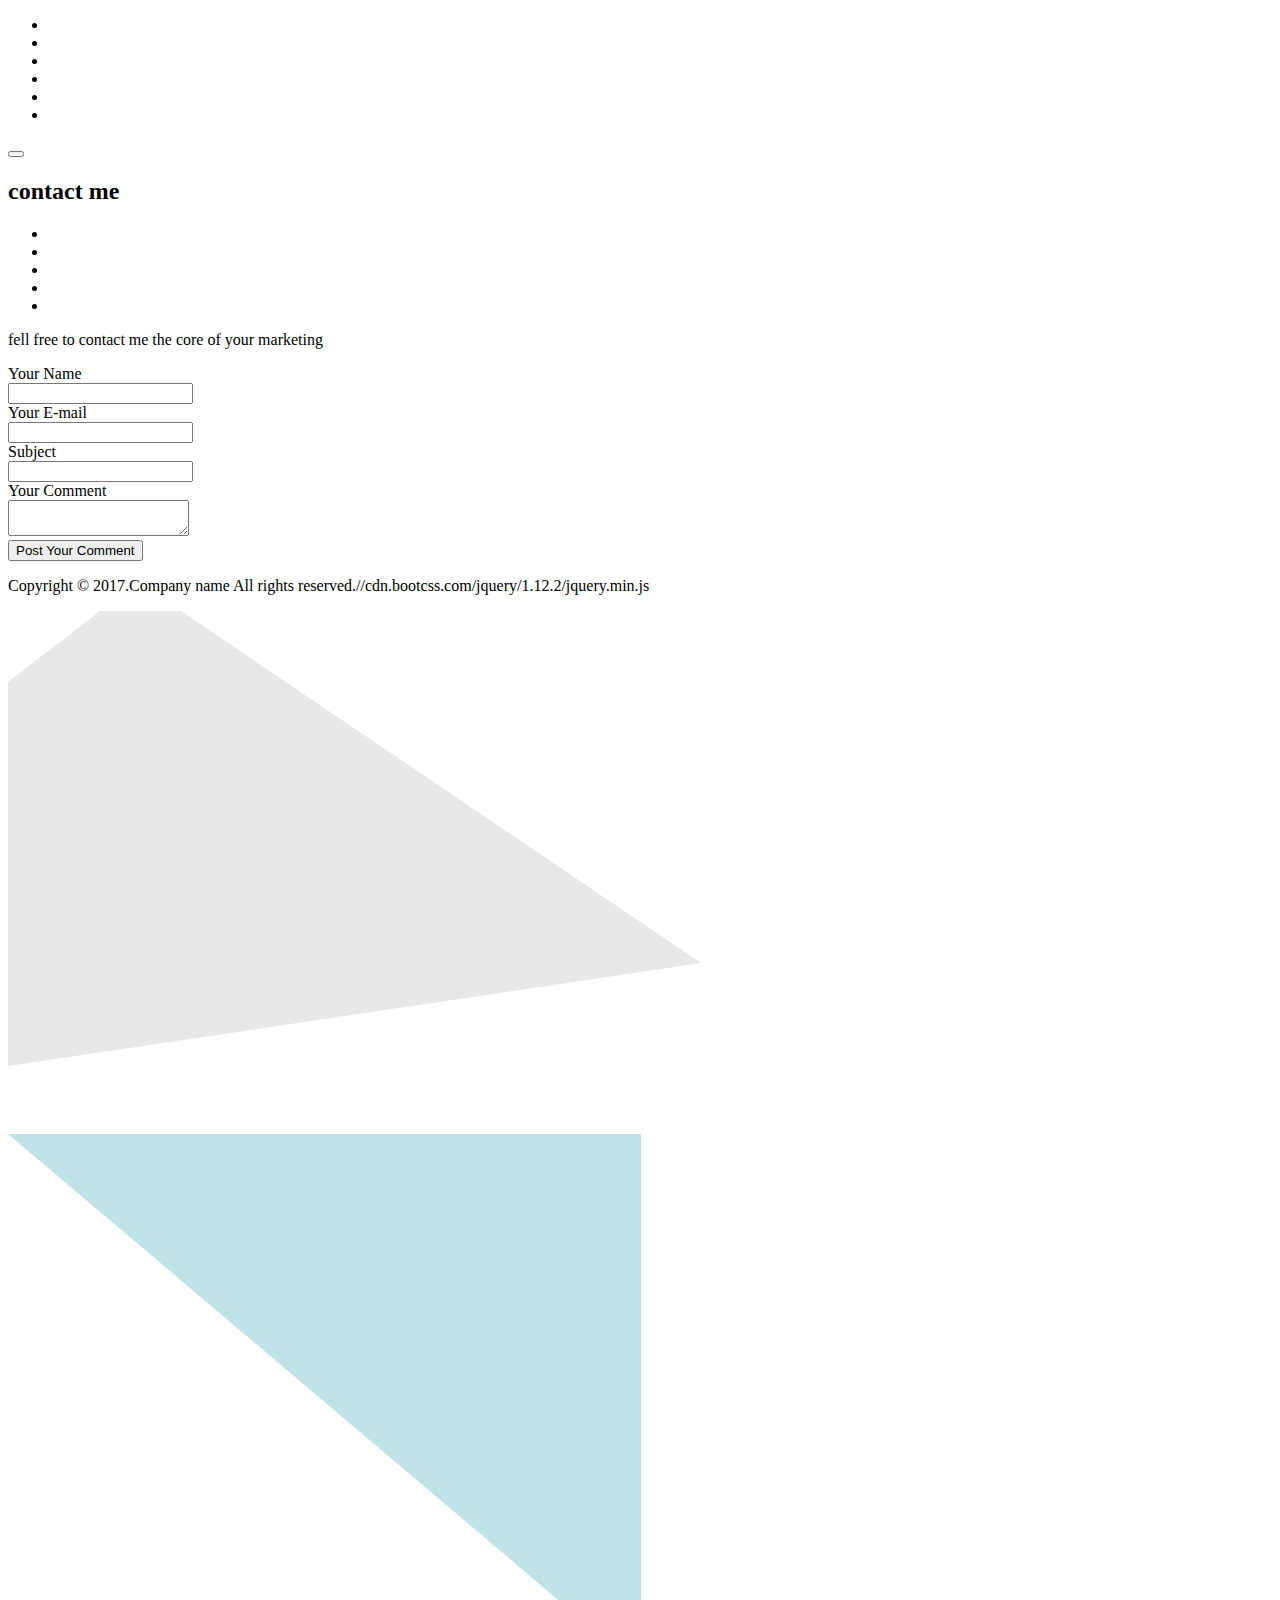
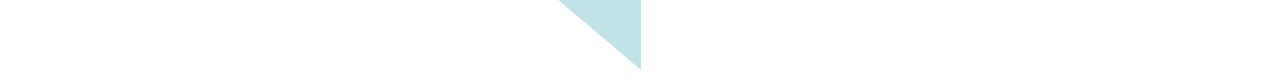
==== src/main/resources/templates/contact.html @ 1f2304a2 "Initial commit" ====
﻿<!DOCTYPE html>
<html lang="en" xmlns:th="http://www.thymeleaf.org"
      class="ace ace-card-on ace-tab-nav-on ace-main-nav-on ace-sidebar-on" data-theme-color="#c0e3e7">
<head>
    <meta charset="utf-8">
    <meta http-equiv="X-UA-Compatible" content="IE=edge">
    <meta name="viewport" content="width=device-width, initial-scale=1">

    <title>Shenpotato</title>
    <meta name="description" content="">

    <link rel="apple-touch-icon" href="apple-touch-icon.png">
    <link rel="shortcut icon" href="favicon.ico">

    <!-- Google Fonts -->
    <link href="https://fonts.googleapis.com/css?family=Quicksand:400,700" rel="stylesheet">
    <link href="https://fonts.googleapis.com/css?family=Pacifico" rel="stylesheet">

    <!-- Icon Fonts -->
    <link th:href="@{/asserts/fonts/icomoon/style.css}" rel="stylesheet">

    <!-- Styles -->
    <link th:href="@{/asserts/js/plugins/highlight/solarized-light.css}" rel="stylesheet">
    <link th:href="@{/asserts/css/style.css}" rel="stylesheet">

    <!-- Modernizer -->
    <script type="text/javascript" th:src="@{/asserts/js/vendor/modernizr-3.3.1.min.js}"></script>
</head>
<body>
<div class="ace-wrapper">

    <!--页面头部-->
    <div th:replace="commons/bars :: top_bar"></div>

    <!--左边介绍卡片-->
    <div th:replace="commons/bars :: leftside_card"></div>

    <!--内容容器右侧导航栏-->
    <div th:replace="commons/bars :: content_rightside_bar"></div>

    <div id="ace-content" class="ace-container-shift">
        <div class="ace-container">


            <div id="ace-nav-wrap" class="hidden-sm hidden-xs">
                <div class="ace-nav-cont">
                    <div id="ace-nav-scroll">
                        <nav id="ace-nav" class="ace-nav">
                            <ul class="clear-list">
                                <li>
                                    <a href="index.html" data-tooltip="Home"><img class="avatar avatar-42"
                                                                                  src="img/uploads/avatar/avatar-42x42.png"
                                                                                  alt=""></a>
                                </li>
                                <li>
                                    <a href="experience.html" data-tooltip="Experience"><span
                                            class="ace-icon ace-icon-experience"></span></a>
                                </li>
                                <li>
                                    <a href="portfolio.html" data-tooltip="Portfolio"><span
                                            class="ace-icon ace-icon-portfolio"></span></a>
                                </li>
                                <li>
                                    <a href="testimonials.html" data-tooltip="References"><span
                                            class="ace-icon ace-icon-references"></span></a>
                                </li>
                                <li class="active">
                                    <a href="contact.html" data-tooltip="Contact"><span
                                            class="ace-icon ace-icon-contact"></span></a>
                                </li>
                                <li>
                                    <a href="category.html" data-tooltip="Blog"><span
                                            class="ace-icon ace-icon-blog"></span></a>
                                </li>
                            </ul>
                        </nav>
                    </div>

                    <div id="ace-nav-tools" class="hidden">
                        <span class="ace-icon ace-icon-dots-three-horizontal"></span>

                        <button id="ace-nav-arrow" class="clear-btn">
                            <span class="ace-icon ace-icon-chevron-thin-down"></span>
                        </button>
                    </div>
                </div>
                <div class="ace-nav-btm"></div>
            </div><!-- .ace-nav-wrap -->

            <div class="ace-paper-stock">
                <main class="ace-paper clearfix">
                    <div class="ace-paper-cont clear-mrg">

                        <!-- START: PAGE CONTENT -->

                        <h2 class="title-lg text-upper padd-box">contact me</h2>

                        <div class="padd-box-xs">
                            <header class="contact-head">
                                <ul class="ace-social primary-social clear-list">
                                    <li><a><span class="ace-icon ace-icon-facebook"></span></a></li>
                                    <li><a><span class="ace-icon ace-icon-twitter"></span></a></li>
                                    <li><a><span class="ace-icon ace-icon-google-plus"></span></a></li>
                                    <li><a><span class="ace-icon ace-icon-instagram"></span></a></li>
                                    <li><a><span class="ace-icon ace-icon-pinterest"></span></a></li>
                                </ul>
                                <p class="title text-upper">fell free to contact me the core of your marketing</p>
                            </header>
                        </div>

                        <div class="padd-box-sm">
                            <form action="#" method="post" class="contact-form">

                                <div class="form-group">
                                    <label class="form-label" for="author">Your Name</label>
                                    <div class="form-item-wrap">
                                        <input id="author" class="form-item" type="text">
                                    </div>
                                </div>

                                <div class="form-group">
                                    <label class="form-label" for="email">Your E-mail</label>
                                    <div class="form-item-wrap">
                                        <input id="email" class="form-item" type="email" required="required">
                                    </div>
                                </div>

                                <div class="form-group">
                                    <label class="form-label" for="url">Subject</label>
                                    <div class="form-item-wrap">
                                        <input id="url" class="form-item" type="url">
                                    </div>
                                </div>

                                <div class="form-group">
                                    <label class="form-label" for="comment">Your Comment</label>
                                    <div class="form-item-wrap">
                                        <textarea id="comment" class="form-item"></textarea>
                                    </div>
                                </div>

                                <div class="form-submit form-item-wrap">
                                    <input class="btn btn-primary btn-lg" type="submit" value="Post Your Comment">
                                </div>
                            </form>
                        </div>

                        <div id="map" data-latitude="50.84592" data-longitude="4.366859999999974"></div>

                        <!-- END: PAGE CONTENT -->

                    </div><!-- .ace-paper-cont -->
                </main><!-- .ace-paper -->
            </div><!-- .ace-paper-stock -->

        </div><!-- .ace-container -->
    </div><!-- #ace-content -->

    <!--右侧按钮展开介绍卡片-->
    <div th:replace="commons/bars :: rightside_card"></div>

    <footer id="ace-footer" class="ace-container-shift">
        <div class="ace-container">
            <div class="ace-footer-cont clear-mrg">
                <p class="text-center">Copyright &copy; 2017.Company name All rights
                    reserved.//cdn.bootcss.com/jquery/1.12.2/jquery.min.js</p>
            </div>
        </div><!-- .ace-container -->
    </footer><!-- #ace-footer -->

    <!-- Triangle Shapes -->
    <svg id="ace-bg-shape-1" class="hidden-sm hidden-xs" height="519" width="758">
        <polygon points="0,455,693,352,173,0,92,0,0,71" style="fill:#d2d2d2;stroke:purple;stroke-width:0; opacity: 0.5">
    </svg>

    <svg id="ace-bg-shape-2" class="hidden-sm hidden-xs" height="536" width="633">
        <polygon points="0,0,633,0,633,536" style="fill:#c0e3e7;stroke:purple;stroke-width:0"/>
    </svg>
</div><!-- .ace-wrapper -->

<!-- Scripts -->
<script type="text/javascript" src="js/vendor/jquery-1.12.4.min.js"></script>


<!--<script type="text/javascript" src="http://ditu.google.cn/maps/api/js?key=AIzaSyDiwY_5J2Bkv2UgSeJa4NOKl6WUezSS9XA"></script>-->
<script type="text/javascript" src="js/plugins/highlight/highlight.pack.js"></script>
<script type="text/javascript" src="js/plugins/jquery.mCustomScrollbar.min.js"></script>
<script type="text/javascript" src="js/plugins/isotope.pkgd.min.js"></script>
<script type="text/javascript" src="js/plugins/progressbar.min.js"></script>
<script type="text/javascript" src="js/plugins/slick.min.js"></script>

<script type="text/javascript" src="js/options.js"></script>
<script type="text/javascript" src="js/main.js"></script>
</body>
</html>
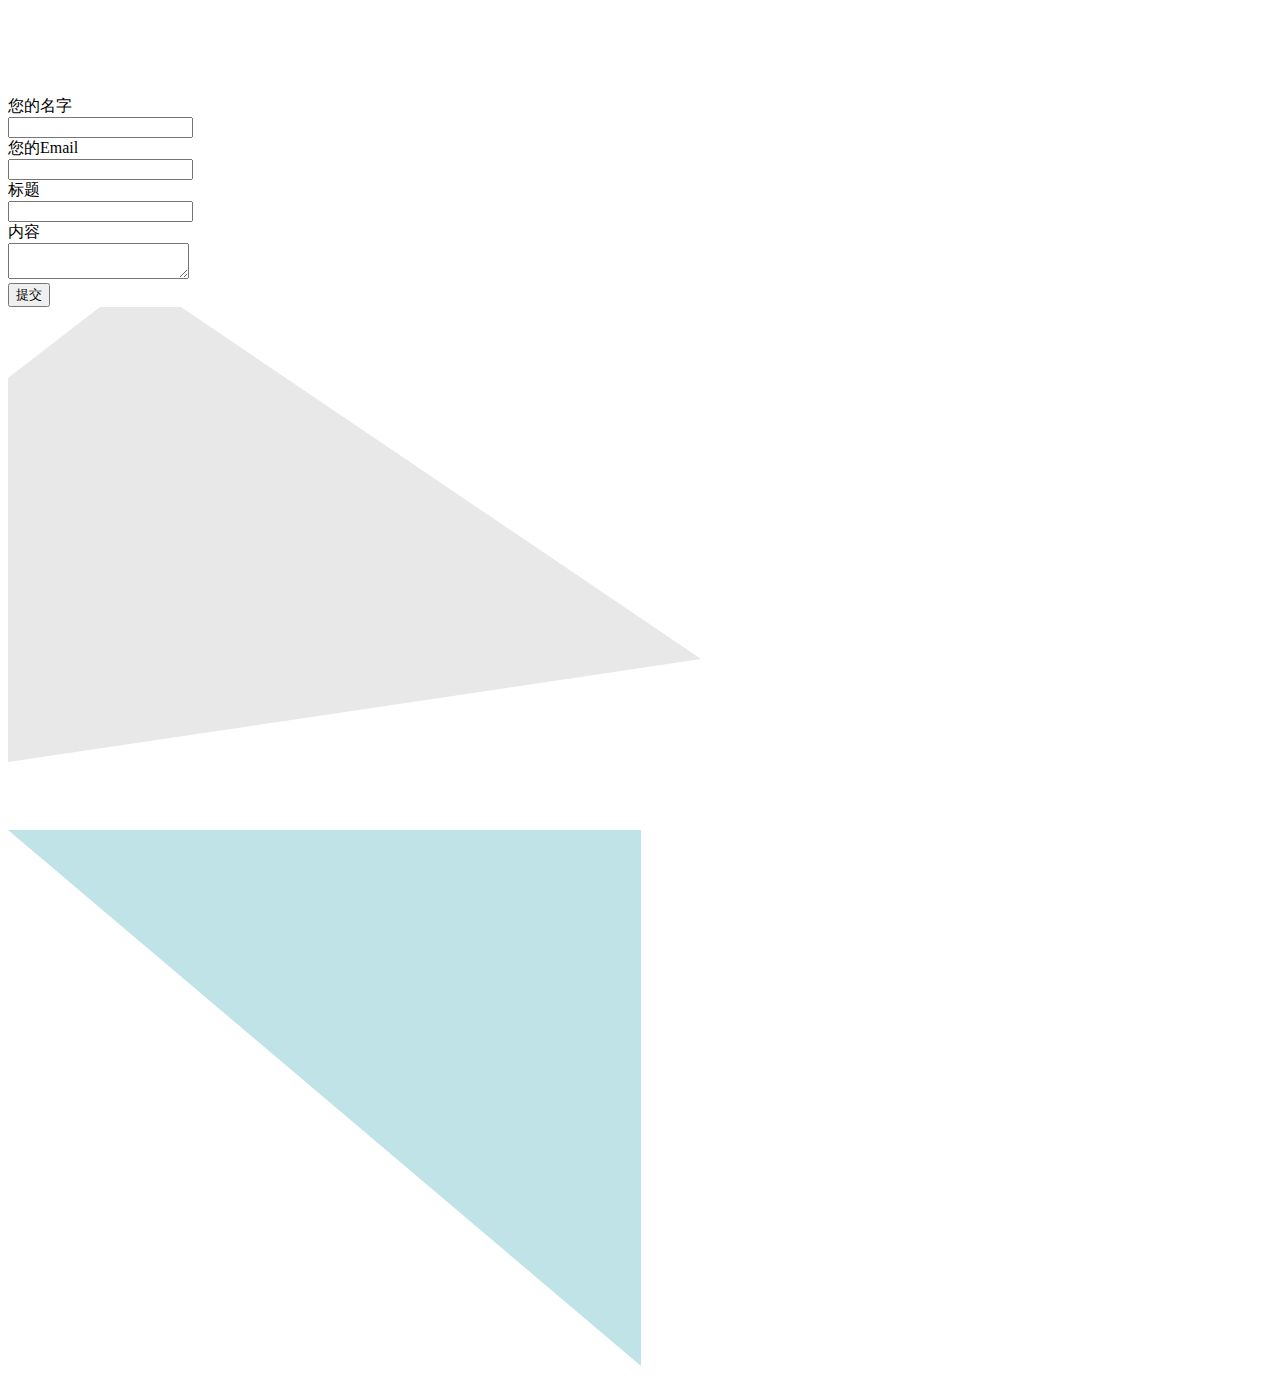
==== commit 100946ba: "publish myresume web on github" ====
--- a/src/main/resources/templates/contact.html
+++ b/src/main/resources/templates/contact.html
@@ -1,5 +1,5 @@
 ﻿<!DOCTYPE html>
-<html lang="en" xmlns:th="http://www.thymeleaf.org"
+<html xmlns:th="http://www.thymeleaf.org"
       class="ace ace-card-on ace-tab-nav-on ace-main-nav-on ace-sidebar-on" data-theme-color="#c0e3e7">
 <head>
     <meta charset="utf-8">
@@ -35,57 +35,14 @@
     <!--左边介绍卡片-->
     <div th:replace="commons/bars :: leftside_card"></div>
 
-    <!--内容容器右侧导航栏-->
-    <div th:replace="commons/bars :: content_rightside_bar"></div>
+    <!--不知名的bar-->
+    <div th:replace="commons/bars :: unknow_bar"></div>
 
     <div id="ace-content" class="ace-container-shift">
         <div class="ace-container">
 
-
-            <div id="ace-nav-wrap" class="hidden-sm hidden-xs">
-                <div class="ace-nav-cont">
-                    <div id="ace-nav-scroll">
-                        <nav id="ace-nav" class="ace-nav">
-                            <ul class="clear-list">
-                                <li>
-                                    <a href="index.html" data-tooltip="Home"><img class="avatar avatar-42"
-                                                                                  src="img/uploads/avatar/avatar-42x42.png"
-                                                                                  alt=""></a>
-                                </li>
-                                <li>
-                                    <a href="experience.html" data-tooltip="Experience"><span
-                                            class="ace-icon ace-icon-experience"></span></a>
-                                </li>
-                                <li>
-                                    <a href="portfolio.html" data-tooltip="Portfolio"><span
-                                            class="ace-icon ace-icon-portfolio"></span></a>
-                                </li>
-                                <li>
-                                    <a href="testimonials.html" data-tooltip="References"><span
-                                            class="ace-icon ace-icon-references"></span></a>
-                                </li>
-                                <li class="active">
-                                    <a href="contact.html" data-tooltip="Contact"><span
-                                            class="ace-icon ace-icon-contact"></span></a>
-                                </li>
-                                <li>
-                                    <a href="category.html" data-tooltip="Blog"><span
-                                            class="ace-icon ace-icon-blog"></span></a>
-                                </li>
-                            </ul>
-                        </nav>
-                    </div>
-
-                    <div id="ace-nav-tools" class="hidden">
-                        <span class="ace-icon ace-icon-dots-three-horizontal"></span>
-
-                        <button id="ace-nav-arrow" class="clear-btn">
-                            <span class="ace-icon ace-icon-chevron-thin-down"></span>
-                        </button>
-                    </div>
-                </div>
-                <div class="ace-nav-btm"></div>
-            </div><!-- .ace-nav-wrap -->
+            <!--容器内部右边导航栏-->
+            <div th:replace="commons/bars :: content_rightside_bar"></div>
 
             <div class="ace-paper-stock">
                 <main class="ace-paper clearfix">
@@ -93,54 +50,62 @@
 
                         <!-- START: PAGE CONTENT -->
 
-                        <h2 class="title-lg text-upper padd-box">contact me</h2>
-
-                        <div class="padd-box-xs">
-                            <header class="contact-head">
-                                <ul class="ace-social primary-social clear-list">
-                                    <li><a><span class="ace-icon ace-icon-facebook"></span></a></li>
-                                    <li><a><span class="ace-icon ace-icon-twitter"></span></a></li>
-                                    <li><a><span class="ace-icon ace-icon-google-plus"></span></a></li>
-                                    <li><a><span class="ace-icon ace-icon-instagram"></span></a></li>
-                                    <li><a><span class="ace-icon ace-icon-pinterest"></span></a></li>
-                                </ul>
-                                <p class="title text-upper">fell free to contact me the core of your marketing</p>
-                            </header>
+                        <!--<h2 class="title-thin text-upper padd-box">联系我</h2>-->
+                        <div>
+                            <br>
+                            <br>
+                            <br>
+                            <br>
                         </div>
 
+                        <!--<div class="padd-box-xs">-->
+                            <!--<header class="contact-head">-->
+                                <!--<ul class="ace-social primary-social clear-list">-->
+                                    <!--<li><a><span class="ace-icon ace-icon-facebook"></span></a></li>-->
+                                    <!--<li><a><span class="ace-icon ace-icon-twitter"></span></a></li>-->
+                                    <!--<li><a><span class="ace-icon ace-icon-google-plus"></span></a></li>-->
+                                    <!--<li><a><span class="ace-icon ace-icon-instagram"></span></a></li>-->
+                                    <!--<li><a><span class="ace-icon ace-icon-pinterest"></span></a></li>-->
+                                <!--</ul>-->
+                                <!--<p class="title text-upper"></p>-->
+                            <!--</header>-->
+                        <!--</div>-->
+
+                        <p style="color: red" th:text="${msg}" th:if="${not #strings.isEmpty(msg)}"></p>
+
                         <div class="padd-box-sm">
-                            <form action="#" method="post" class="contact-form">
+                            <form action="#" method="post" class="contact-form" th:action="@{/sendemail}" >
 
                                 <div class="form-group">
-                                    <label class="form-label" for="author">Your Name</label>
+                                    <label class="form-label" for="author">您的名字</label>
                                     <div class="form-item-wrap">
-                                        <input id="author" class="form-item" type="text">
+                                        <input id="author" name="author" class="form-item" type="text">
                                     </div>
                                 </div>
 
                                 <div class="form-group">
-                                    <label class="form-label" for="email">Your E-mail</label>
+                                    <label class="form-label" for="email">您的Email</label>
                                     <div class="form-item-wrap">
-                                        <input id="email" class="form-item" type="email" required="required">
+                                        <input id="email" name="email" class="form-item" type="email" required="required">
                                     </div>
                                 </div>
 
                                 <div class="form-group">
-                                    <label class="form-label" for="url">Subject</label>
+                                    <label class="form-label" for="comment">标题</label>
                                     <div class="form-item-wrap">
-                                        <input id="url" class="form-item" type="url">
+                                        <input id="subject" name="subject" class="form-item"></input>
                                     </div>
                                 </div>
 
                                 <div class="form-group">
-                                    <label class="form-label" for="comment">Your Comment</label>
+                                    <label class="form-label" for="comment">内容</label>
                                     <div class="form-item-wrap">
-                                        <textarea id="comment" class="form-item"></textarea>
+                                        <textarea id="comment" name="comment" class="form-item"></textarea>
                                     </div>
                                 </div>
 
                                 <div class="form-submit form-item-wrap">
-                                    <input class="btn btn-primary btn-lg" type="submit" value="Post Your Comment">
+                                    <input class="btn btn-primary btn-lg" type="submit" value="提交">
                                 </div>
                             </form>
                         </div>
@@ -159,15 +124,7 @@
     <!--右侧按钮展开介绍卡片-->
     <div th:replace="commons/bars :: rightside_card"></div>
 
-    <footer id="ace-footer" class="ace-container-shift">
-        <div class="ace-container">
-            <div class="ace-footer-cont clear-mrg">
-                <p class="text-center">Copyright &copy; 2017.Company name All rights
-                    reserved.//cdn.bootcss.com/jquery/1.12.2/jquery.min.js</p>
-            </div>
-        </div><!-- .ace-container -->
-    </footer><!-- #ace-footer -->
-
+    <div th:replace="commons/bars :: footer_bar"></div>
     <!-- Triangle Shapes -->
     <svg id="ace-bg-shape-1" class="hidden-sm hidden-xs" height="519" width="758">
         <polygon points="0,455,693,352,173,0,92,0,0,71" style="fill:#d2d2d2;stroke:purple;stroke-width:0; opacity: 0.5">
